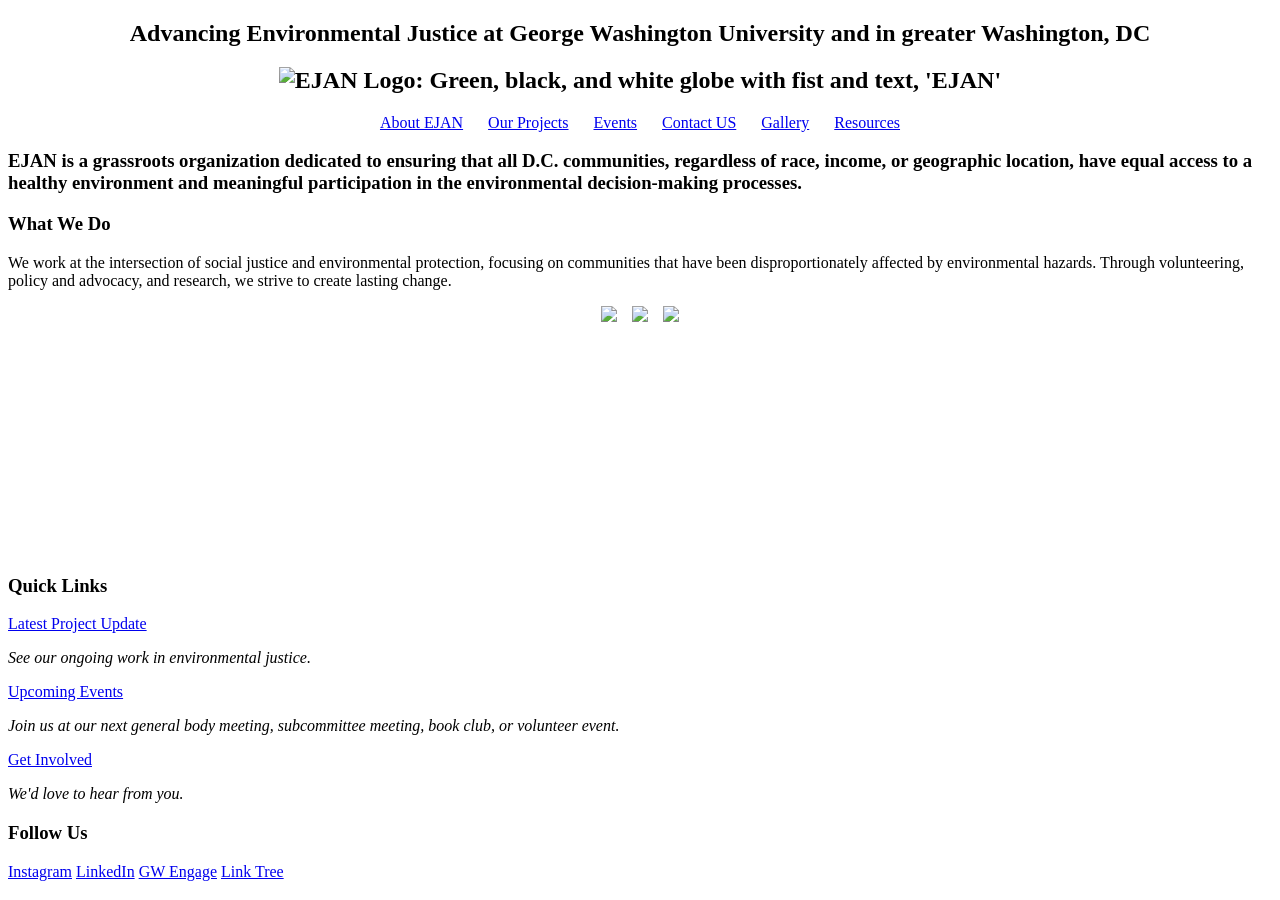
==== templates/index.html @ e321afaa "added index skeleton" ====
<!DOCTYPE html>
<html>
    <head>
        <title>EJAN</title>
    </head>
    <body>
        <div align="center">
            <h2>Advancing Environmental Justice at George Washington University and in greater Washington, DC<h2>
            <img src="static/images/EJAN-Logo.png" alt="EJAN Logo: Green, black, and white globe with fist and text, 'EJAN'" width="300"/>
        </div>
        <div style="display: flex; flex-direction: row; justify-content: center; gap: 25px;">
            <a href="/about">About EJAN</a>
            <a href="/projects">Our Projects</a>
            <a href="/events">Events</a>
            <a href="/contact">Contact US</a>
            <a href="/gallery">Gallery</a>
            <a href="/resources">Resources</a>
        </div>
        <h3>EJAN is a grassroots organization dedicated to ensuring that all D.C. communities, regardless of race, income, or geographic location, have equal access to a healthy environment and meaningful participation in the environmental decision-making processes.</h3>
        <h3>What We Do</h3>
        <p>We work at the intersection of social justice and environmental protection, focusing on communities that have been disproportionately affected by environmental hazards. Through volunteering, policy and advocacy, and research, we strive to create lasting change.</p>
        <div style="display: flex; flex-direction: row; justify-content: center; gap: 15px;">
            <img src="static/images/20250418-EKR-0039.jpeg" height="250px">
            <img src="static/images/IMG_1591.jpeg" height="250px">
            <img src="static/images/IMG_5464.jpeg" height="250px">
        </div>
        <h3>Quick Links</h3>
        <a href="/projects">Latest Project Update</a>
        <p style="font-style: italic;">See our ongoing work in environmental justice.</p>
        <a href="/events">Upcoming Events</a>
        <p style="font-style: italic;">Join us at our next general body meeting, subcommittee meeting, book club, or volunteer event.</p>
        <a href="/contact">Get Involved</a>
        <p style="font-style: italic;">We'd love to hear from you.</p>

        <h3>Follow Us</h3>
        <a href="https://www.instagram.com/gw_ejan/">Instagram</a>
        <a href="https://linkedin.com/company/environmental-justice-action-network">LinkedIn</a>
        <a href="https://gwu.campuslabs.com/engage/organization/ejan">GW Engage</a>
        <a href="https://linktr.ee/gw_ejan?fbclid=PAZXh0bgNhZW0CMTEAAaeeLjcwGDWIbdivwCwZev_uY15UP8skfEsOlZYx1JQ3EpCvKrPQUulLaiDTWA_aem_bQ1eVrKodqQTY0Hbn5JQxw">Link Tree</a>
    </body>
</html>
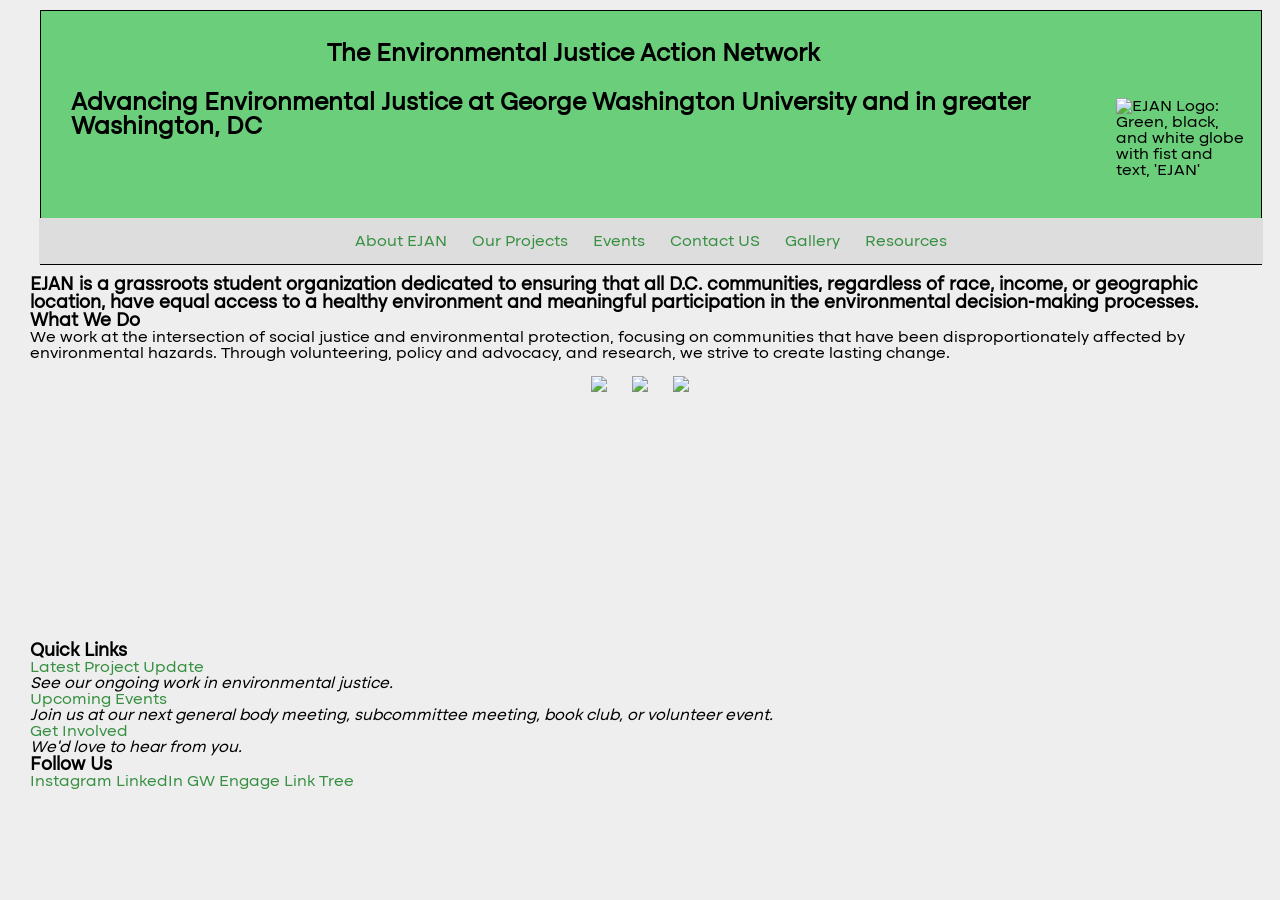
==== commit 4e5d0561: "update index and css" ====
--- a/templates/index.html
+++ b/templates/index.html
@@ -2,24 +2,30 @@
 <html>
     <head>
         <title>EJAN</title>
+        <link href="/static/style.css" rel="stylesheet" type="text/css" />
     </head>
     <body>
-        <div align="center">
-            <h2>Advancing Environmental Justice at George Washington University and in greater Washington, DC<h2>
-            <img src="static/images/EJAN-Logo.png" alt="EJAN Logo: Green, black, and white globe with fist and text, 'EJAN'" width="300"/>
+        <div style="flex-direction: column; border-style: double; border-width: 1px; padding: 0px; margin: 10px; background-color: #6bce7b; width: 100%;">
+            <div style="align-items: flex-end;">
+                <div style="flex-direction: column;">
+                    <h2>The Environmental Justice Action Network</h2>
+                    <h2>Advancing Environmental Justice at George Washington University and in greater Washington, DC<h2>
+                </div>
+                <img src="static/images/EJAN-Logo.png" alt="EJAN Logo: Green, black, and white globe with fist and text, 'EJAN'" width="150"/>
+            </div>
+            <div style="background-color: #dcdddc; width: 97.8%;">
+                <a href="/about">About EJAN</a>
+                <a href="/projects">Our Projects</a>
+                <a href="/events">Events</a>
+                <a href="/contact">Contact US</a>
+                <a href="/gallery">Gallery</a>
+                <a href="/resources">Resources</a>
+            </div>
         </div>
-        <div style="display: flex; flex-direction: row; justify-content: center; gap: 25px;">
-            <a href="/about">About EJAN</a>
-            <a href="/projects">Our Projects</a>
-            <a href="/events">Events</a>
-            <a href="/contact">Contact US</a>
-            <a href="/gallery">Gallery</a>
-            <a href="/resources">Resources</a>
-        </div>
-        <h3>EJAN is a grassroots organization dedicated to ensuring that all D.C. communities, regardless of race, income, or geographic location, have equal access to a healthy environment and meaningful participation in the environmental decision-making processes.</h3>
+        <h3>EJAN is a grassroots student organization dedicated to ensuring that all D.C. communities, regardless of race, income, or geographic location, have equal access to a healthy environment and meaningful participation in the environmental decision-making processes.</h3>
         <h3>What We Do</h3>
         <p>We work at the intersection of social justice and environmental protection, focusing on communities that have been disproportionately affected by environmental hazards. Through volunteering, policy and advocacy, and research, we strive to create lasting change.</p>
-        <div style="display: flex; flex-direction: row; justify-content: center; gap: 15px;">
+        <div>
             <img src="static/images/20250418-EKR-0039.jpeg" height="250px">
             <img src="static/images/IMG_1591.jpeg" height="250px">
             <img src="static/images/IMG_5464.jpeg" height="250px">
--- a/static/style.css
+++ b/static/style.css
@@ -0,0 +1,99 @@
+/* http://meyerweb.com/eric/tools/css/reset/ */
+html, body, div, span, applet, object, iframe,
+h1, h2, h3, h4, h5, h6, p, blockquote, pre,
+a, abbr, acronym, address, big, cite, code,
+del, dfn, em, img, ins, kbd, q, s, samp,
+small, strike, strong, sub, sup, tt, var,
+b, u, i, center,
+dl, dt, dd, ol, ul, li,
+fieldset, form, label, legend,
+table, caption, tbody, tfoot, thead, tr, th, td,
+article, aside, canvas, details, embed,
+figure, figcaption, footer, header, hgroup,
+menu, nav, output, ruby, section, summary,
+time, mark, audio, video {
+    margin: 0;
+    padding: 0;
+    border: 0;
+    font-size: 100%;
+    font: inherit;
+    vertical-align: baseline;
+}
+article, aside, details, figcaption, figure,
+footer, header, hgroup, menu, nav, section {
+    display: block;
+}
+body {
+    line-height: 1;
+}
+ol, ul {
+    list-style: none;
+}
+blockquote, q {
+    quotes: none;
+}
+blockquote:before, blockquote:after,
+q:before, q:after {
+    content: '';
+    content: none;
+}
+table {
+    border-spacing: 0;
+    text-align: center;
+    place-items: center;
+    margin: auto;
+    padding: 10px 0px;
+}
+
+/* our styles */
+
+@font-face {
+    font-family: altone;
+    src: url('/static/altone/Altone\ Trial-Regular.ttf')
+}
+
+body {
+    background-color: rgb(238, 238, 238);
+    font-family: altone;
+    margin: 0px 30px ; /* top, side */
+}
+
+h1 {
+    font-family: altone;
+    font-size: xx-large;
+    font-weight: bolder;
+}
+
+h2 {
+    font-family: altone;
+    font-size: x-large;
+    font-weight: bold;
+}
+
+h3 {
+    font-family: altone;
+    font-size: large;
+    font-weight: bold;
+}
+
+div {
+    display: flex; 
+    flex-direction: row; 
+    justify-content: center;
+    align-items: center;
+    gap: 25px;
+    padding: 15px;
+}
+
+a {
+    color: #379041;
+    text-decoration: none;
+}
+
+a:hover {
+    color: #216b2a;
+}
+
+a:active {
+    color: #379041;
+}
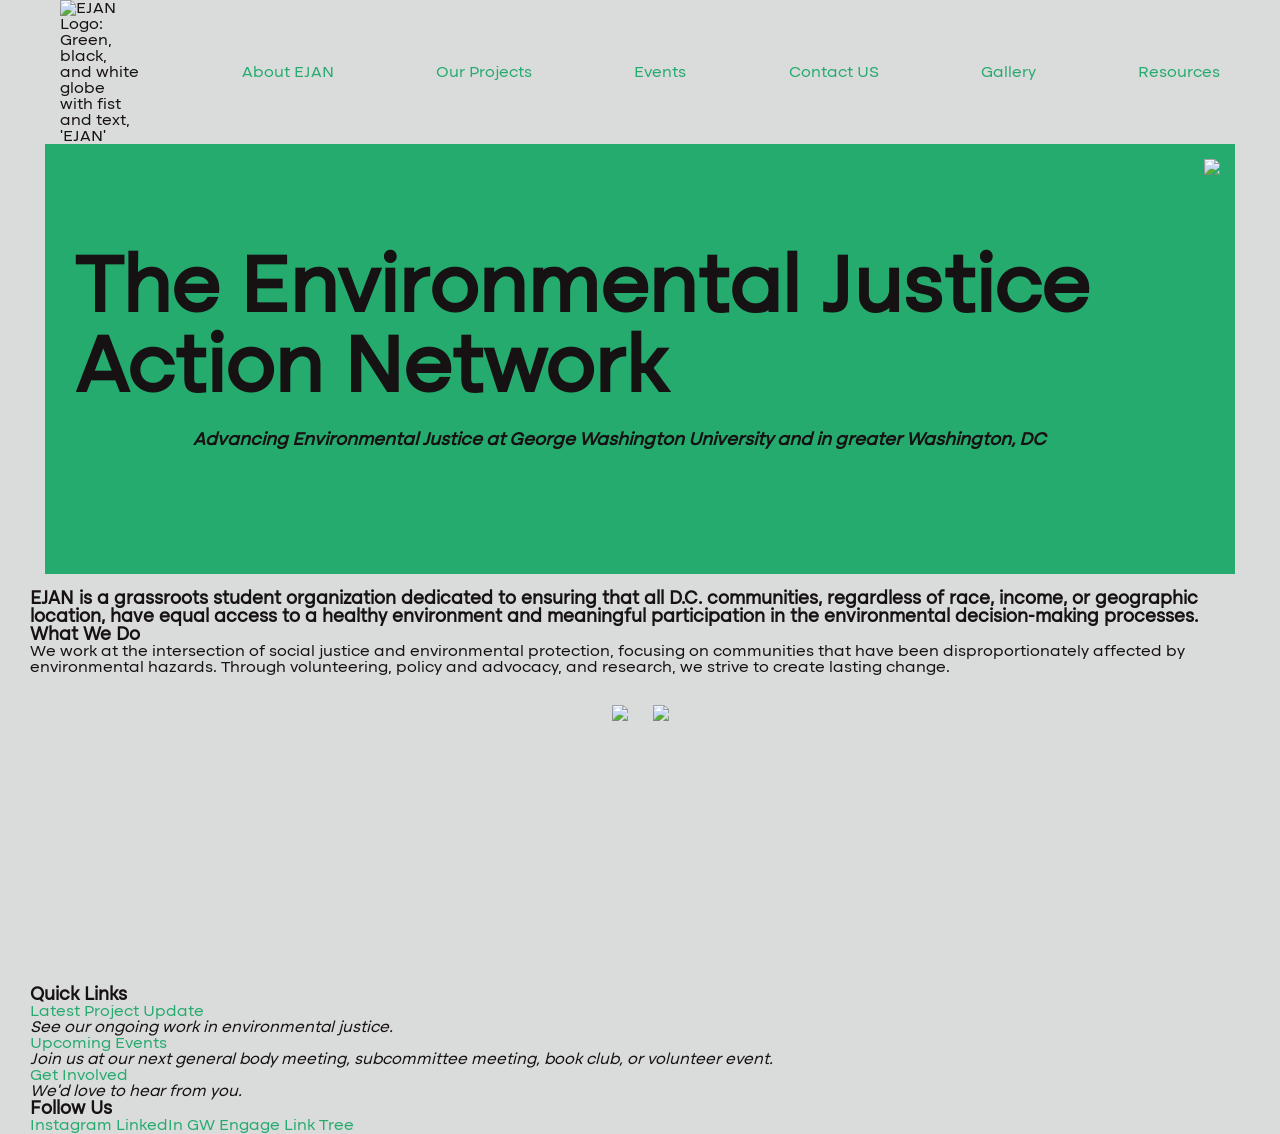
==== commit 8d00849f: "reorganized home page; added gcal embed to events page" ====
--- a/templates/index.html
+++ b/templates/index.html
@@ -5,31 +5,37 @@
         <link href="/static/style.css" rel="stylesheet" type="text/css" />
     </head>
     <body>
-        <div style="flex-direction: column; border-style: double; border-width: 1px; padding: 0px; margin: 10px; background-color: #6bce7b; width: 100%;">
-            <div style="align-items: flex-end;">
-                <div style="flex-direction: column;">
-                    <h2>The Environmental Justice Action Network</h2>
-                    <h2>Advancing Environmental Justice at George Washington University and in greater Washington, DC<h2>
-                </div>
-                <img src="static/images/EJAN-Logo.png" alt="EJAN Logo: Green, black, and white globe with fist and text, 'EJAN'" width="150"/>
+        <!-- HEADER -->
+        <div class="row" style="justify-content: space-between; gap: 50px; padding-top: 0%; padding-bottom: 0%; margin-bottom: 0%; margin-top: 0%;">
+            <img src="static/images/EJAN-Logo.png" alt="EJAN Logo: Green, black, and white globe with fist and text, 'EJAN'" width="80px;"/>
+            <a href="/about">About EJAN</a>
+            <a href="/projects">Our Projects</a>
+            <a href="/events">Events</a>
+            <a href="/contact">Contact US</a>
+            <a href="/gallery">Gallery</a>
+            <a href="/resources">Resources</a>
+        </div>
+
+        <!-- BODY: MAIN -->
+        <div class="row" style="justify-content: space-around; background-color: #26AB6E; margin-top: 0%;">
+            <div class="column" style="padding: 0%; margin-bottom: 0%; margin-top: 0%;">
+                <h1>The Environmental Justice Action Network</h1>
+                <h3 style="font-style: italic;">Advancing Environmental Justice at George Washington University and in greater Washington, DC<h3>
             </div>
-            <div style="background-color: #dcdddc; width: 97.8%;">
-                <a href="/about">About EJAN</a>
-                <a href="/projects">Our Projects</a>
-                <a href="/events">Events</a>
-                <a href="/contact">Contact US</a>
-                <a href="/gallery">Gallery</a>
-                <a href="/resources">Resources</a>
-            </div>
+            <img src="static/images/20250418-EKR-0039.jpeg" height="400px">
         </div>
+        
         <h3>EJAN is a grassroots student organization dedicated to ensuring that all D.C. communities, regardless of race, income, or geographic location, have equal access to a healthy environment and meaningful participation in the environmental decision-making processes.</h3>
         <h3>What We Do</h3>
         <p>We work at the intersection of social justice and environmental protection, focusing on communities that have been disproportionately affected by environmental hazards. Through volunteering, policy and advocacy, and research, we strive to create lasting change.</p>
-        <div>
-            <img src="static/images/20250418-EKR-0039.jpeg" height="250px">
+        <!-- BODY: IMAGES -->
+        <div class="row">
+            
             <img src="static/images/IMG_1591.jpeg" height="250px">
             <img src="static/images/IMG_5464.jpeg" height="250px">
         </div>
+
+        <!-- BODY: LINKS -->
         <h3>Quick Links</h3>
         <a href="/projects">Latest Project Update</a>
         <p style="font-style: italic;">See our ongoing work in environmental justice.</p>
@@ -38,6 +44,7 @@
         <a href="/contact">Get Involved</a>
         <p style="font-style: italic;">We'd love to hear from you.</p>
 
+        <!-- FOOTER -->
         <h3>Follow Us</h3>
         <a href="https://www.instagram.com/gw_ejan/">Instagram</a>
         <a href="https://linkedin.com/company/environmental-justice-action-network">LinkedIn</a>
--- a/static/style.css
+++ b/static/style.css
@@ -53,20 +53,21 @@
 }
 
 body {
-    background-color: rgb(238, 238, 238);
+    background-color: #DADBDB;
+    color: #161213; 
     font-family: altone;
     margin: 0px 30px ; /* top, side */
 }
 
 h1 {
     font-family: altone;
-    font-size: xx-large;
+    font-size: 60pt;
     font-weight: bolder;
 }
 
 h2 {
     font-family: altone;
-    font-size: x-large;
+    font-size: 30pt;
     font-weight: bold;
 }
 
@@ -76,17 +77,28 @@
     font-weight: bold;
 }
 
-div {
+.row {
     display: flex; 
     flex-direction: row; 
     justify-content: center;
     align-items: center;
     gap: 25px;
     padding: 15px;
+    margin: 15px;
+}
+
+.column {
+    display: flex; 
+    flex-direction: column; 
+    justify-content: center;
+    align-items: center;
+    gap: 25px;
+    padding: 15px;
+    margin: 15px;
 }
 
 a {
-    color: #379041;
+    color: #26AB6E;
     text-decoration: none;
 }
 
@@ -95,5 +107,5 @@
 }
 
 a:active {
-    color: #379041;
+    color: #26AB6E;
 }
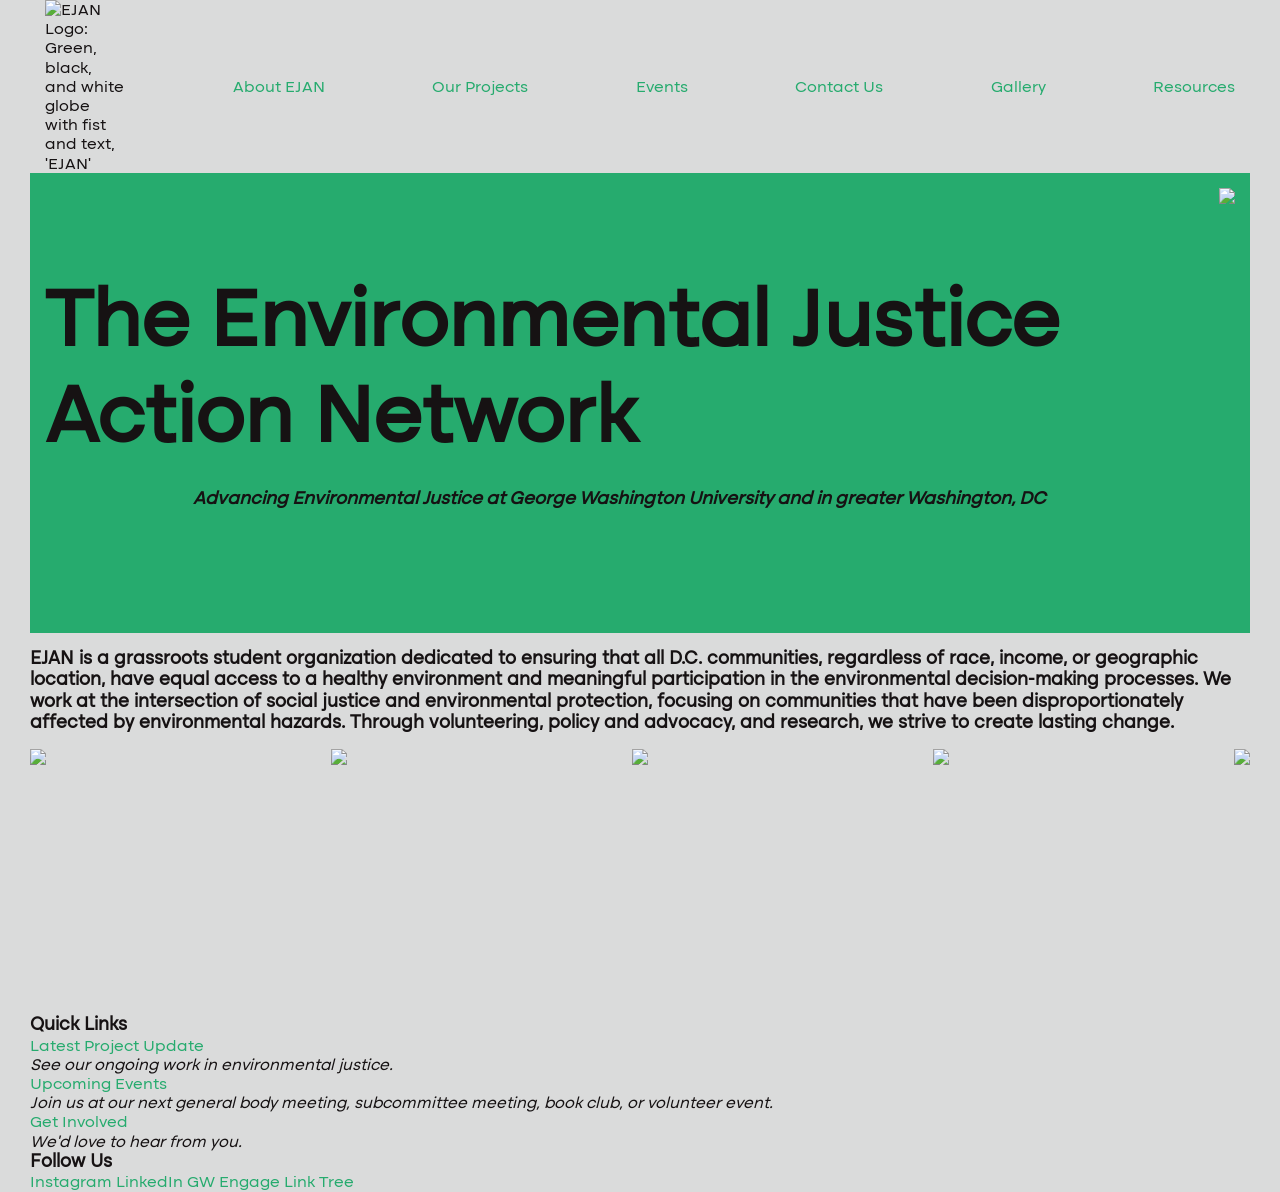
==== commit f3168ee4: "added eboard bios" ====
--- a/templates/index.html
+++ b/templates/index.html
@@ -3,6 +3,7 @@
     <head>
         <title>EJAN</title>
         <link href="/static/style.css" rel="stylesheet" type="text/css" />
+        <link rel="icon" href="static/images/EJAN-Logo.png">
     </head>
     <body>
         <!-- HEADER -->
@@ -11,7 +12,7 @@
             <a href="/about">About EJAN</a>
             <a href="/projects">Our Projects</a>
             <a href="/events">Events</a>
-            <a href="/contact">Contact US</a>
+            <a href="/contact">Contact Us</a>
             <a href="/gallery">Gallery</a>
             <a href="/resources">Resources</a>
         </div>
@@ -22,17 +23,19 @@
                 <h1>The Environmental Justice Action Network</h1>
                 <h3 style="font-style: italic;">Advancing Environmental Justice at George Washington University and in greater Washington, DC<h3>
             </div>
-            <img src="static/images/20250418-EKR-0039.jpeg" height="400px">
+            <img src="static/images/20250418-EKR-0039.jpeg" height="430px">
         </div>
         
-        <h3>EJAN is a grassroots student organization dedicated to ensuring that all D.C. communities, regardless of race, income, or geographic location, have equal access to a healthy environment and meaningful participation in the environmental decision-making processes.</h3>
-        <h3>What We Do</h3>
-        <p>We work at the intersection of social justice and environmental protection, focusing on communities that have been disproportionately affected by environmental hazards. Through volunteering, policy and advocacy, and research, we strive to create lasting change.</p>
+        <h3>EJAN is a grassroots student organization dedicated to ensuring that all D.C. communities, regardless of race, income, or geographic location, have equal access to a healthy environment and meaningful participation in the environmental decision-making processes. 
+            We work at the intersection of social justice and environmental protection, focusing on communities that have been disproportionately affected by environmental hazards. Through volunteering, policy and advocacy, and research, we strive to create lasting change.</h3>
+        
         <!-- BODY: IMAGES -->
-        <div class="row">
-            
-            <img src="static/images/IMG_1591.jpeg" height="250px">
-            <img src="static/images/IMG_5464.jpeg" height="250px">
+        <div class="row" style="justify-content: space-between; padding: 0%;">
+            <img src="static/images/20250418-EKR-0035.jpeg" height="250px">
+            <img src="static/images/20260227_103141_8864DC.jpeg" height="250px">
+            <img src="static/images/20260228_134546_84A495.jpeg" height="250px">
+            <img src="static/images/20260123_163246_8A15FE.jpeg" height="250px">
+            <img src="static/images/20260214_125852_87034F.jpeg" height="250px">
         </div>
 
         <!-- BODY: LINKS -->
--- a/static/style.css
+++ b/static/style.css
@@ -57,6 +57,7 @@
     color: #161213; 
     font-family: altone;
     margin: 0px 30px ; /* top, side */
+    line-height: 1.2;
 }
 
 h1 {
@@ -84,7 +85,8 @@
     align-items: center;
     gap: 25px;
     padding: 15px;
-    margin: 15px;
+    margin-top: 15px;
+    margin-bottom: 15px;
 }
 
 .column {
@@ -94,7 +96,8 @@
     align-items: center;
     gap: 25px;
     padding: 15px;
-    margin: 15px;
+    margin-top: 15px;
+    margin-bottom: 15px;
 }
 
 a {
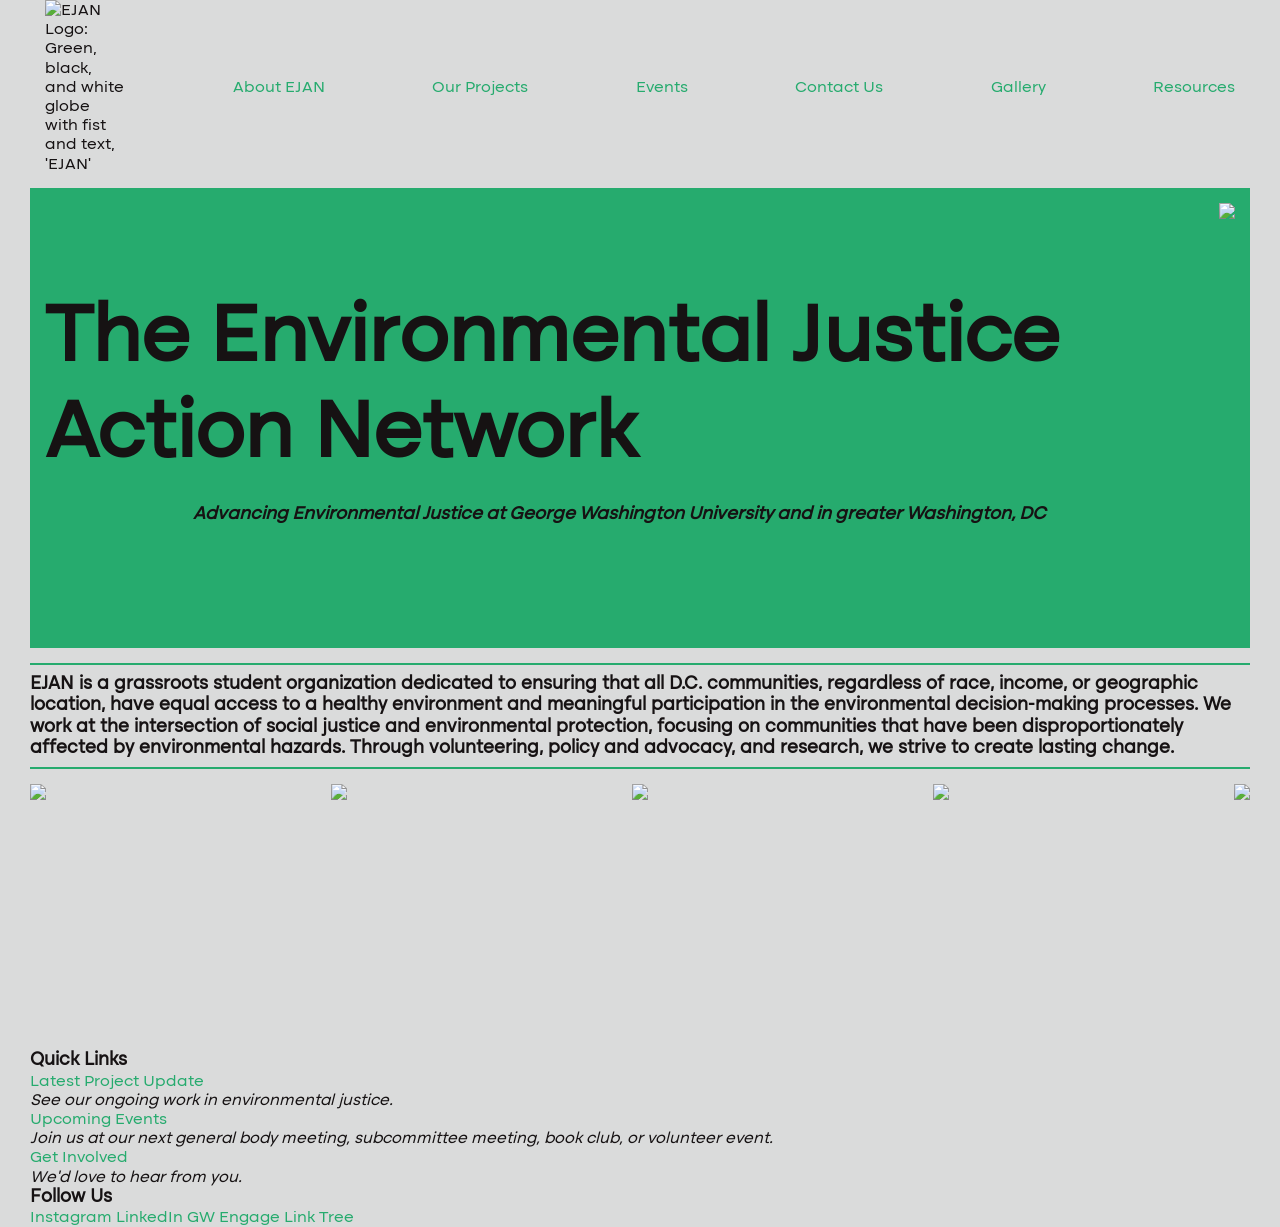
==== commit 3e8177a9: "added subcommittee info on projects page" ====
--- a/templates/index.html
+++ b/templates/index.html
@@ -17,18 +17,23 @@
             <a href="/resources">Resources</a>
         </div>
 
+
         <!-- BODY: MAIN -->
-        <div class="row" style="justify-content: space-around; background-color: #26AB6E; margin-top: 0%;">
+        <div class="row" style="justify-content: space-around; background-color: #26AB6E;">
             <div class="column" style="padding: 0%; margin-bottom: 0%; margin-top: 0%;">
                 <h1>The Environmental Justice Action Network</h1>
                 <h3 style="font-style: italic;">Advancing Environmental Justice at George Washington University and in greater Washington, DC<h3>
             </div>
             <img src="static/images/20250418-EKR-0039.jpeg" height="430px">
         </div>
-        
+
+        <hr> 
+
         <h3>EJAN is a grassroots student organization dedicated to ensuring that all D.C. communities, regardless of race, income, or geographic location, have equal access to a healthy environment and meaningful participation in the environmental decision-making processes. 
             We work at the intersection of social justice and environmental protection, focusing on communities that have been disproportionately affected by environmental hazards. Through volunteering, policy and advocacy, and research, we strive to create lasting change.</h3>
         
+        <hr>
+
         <!-- BODY: IMAGES -->
         <div class="row" style="justify-content: space-between; padding: 0%;">
             <img src="static/images/20250418-EKR-0035.jpeg" height="250px">
--- a/static/style.css
+++ b/static/style.css
@@ -78,6 +78,13 @@
     font-weight: bold;
 }
 
+hr {
+    height: 2px;
+    border-width:0;
+    color:#26AB6E;
+    background-color:#26AB6E;
+}
+
 .row {
     display: flex; 
     flex-direction: row; 
@@ -100,6 +107,32 @@
     margin-bottom: 15px;
 }
 
+.tile {
+    display: flex; 
+    flex-direction: column; 
+    justify-content: center;
+    align-items: center;
+    gap: 25px;
+    padding: 15px;
+    margin: 15px;
+    background-color: #26AB6E;
+    height: 220px; 
+    width: 220px;
+    text-align: center;
+}
+
+.project {
+    display: flex; 
+    flex-direction: column; 
+    justify-content: center;
+    align-items: flex-start;
+    align-content: space-between;
+    gap: 25px;
+    padding: 15px;
+    background-color: #26AB6E;
+    height: 500px;
+}
+
 a {
     color: #26AB6E;
     text-decoration: none;
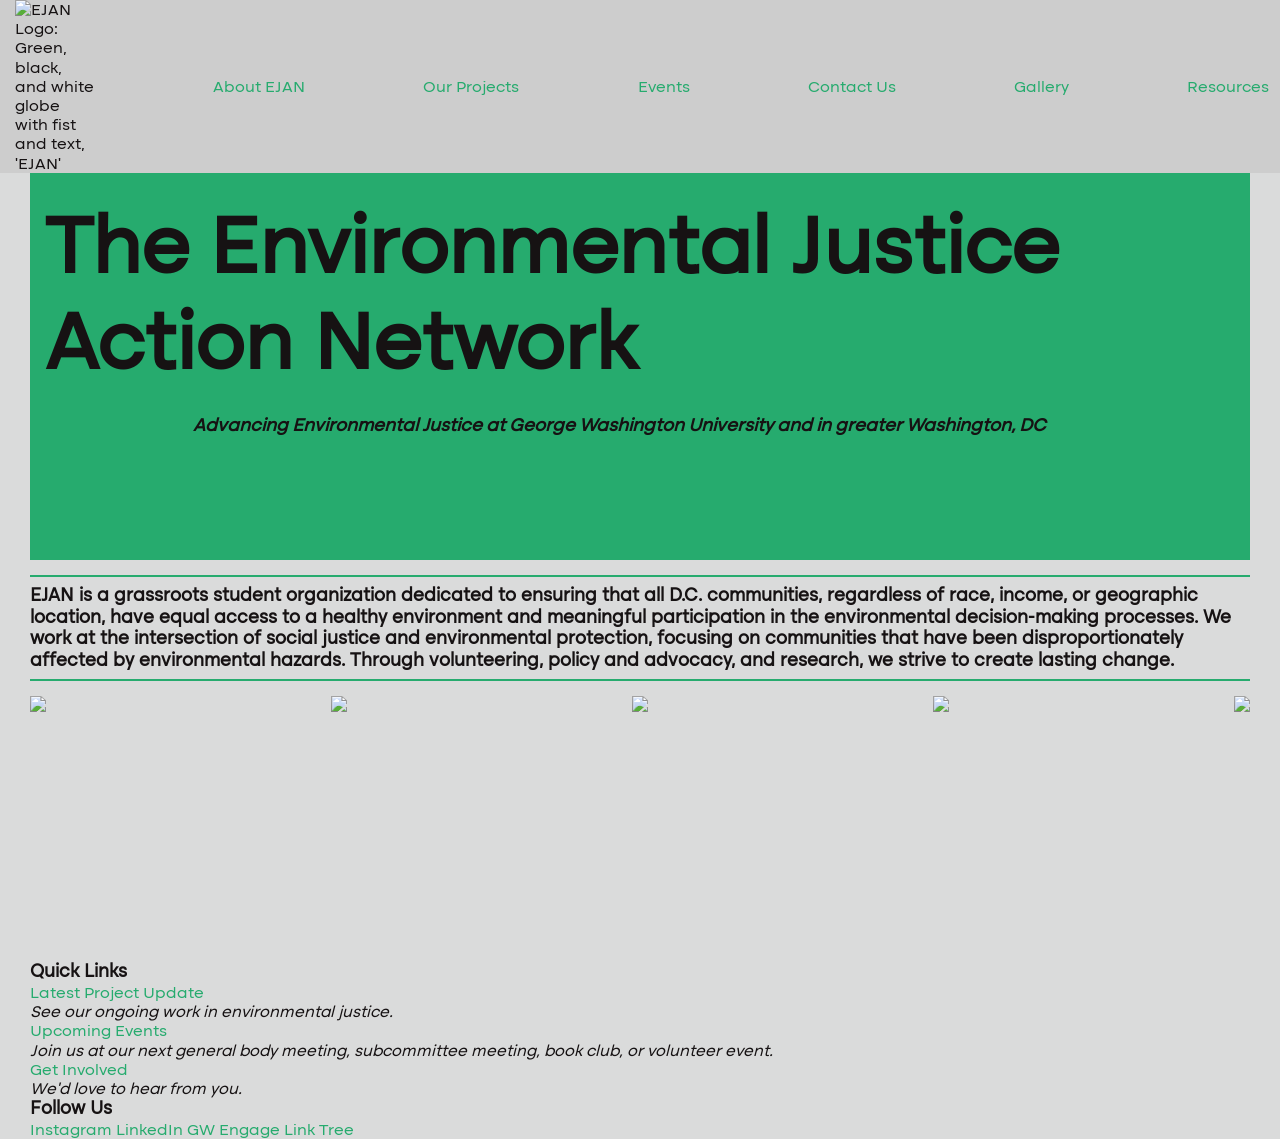
==== commit b2910a15: "updated header, contact page, other minor edits" ====
--- a/templates/index.html
+++ b/templates/index.html
@@ -7,7 +7,7 @@
     </head>
     <body>
         <!-- HEADER -->
-        <div class="row" style="justify-content: space-between; gap: 50px; padding-top: 0%; padding-bottom: 0%; margin-bottom: 0%; margin-top: 0%;">
+        <div class="header">
             <img src="static/images/EJAN-Logo.png" alt="EJAN Logo: Green, black, and white globe with fist and text, 'EJAN'" width="80px;"/>
             <a href="/about">About EJAN</a>
             <a href="/projects">Our Projects</a>
@@ -19,44 +19,46 @@
 
 
         <!-- BODY: MAIN -->
-        <div class="row" style="justify-content: space-around; background-color: #26AB6E;">
-            <div class="column" style="padding: 0%; margin-bottom: 0%; margin-top: 0%;">
-                <h1>The Environmental Justice Action Network</h1>
-                <h3 style="font-style: italic;">Advancing Environmental Justice at George Washington University and in greater Washington, DC<h3>
+        <div class="content">
+            <div class="row" style="justify-content: space-around; background-color: #26AB6E;">
+                <div class="column" style="padding: 0%; margin-bottom: 0%; margin-top: 0%;">
+                    <h1>The Environmental Justice Action Network</h1>
+                    <h3 style="font-style: italic;">Advancing Environmental Justice at George Washington University and in greater Washington, DC<h3>
+                </div>
+                <img src="static/images/20250418-EKR-0039.jpeg" height="430px">
             </div>
-            <img src="static/images/20250418-EKR-0039.jpeg" height="430px">
+
+            <hr> 
+
+            <h3>EJAN is a grassroots student organization dedicated to ensuring that all D.C. communities, regardless of race, income, or geographic location, have equal access to a healthy environment and meaningful participation in the environmental decision-making processes. 
+                We work at the intersection of social justice and environmental protection, focusing on communities that have been disproportionately affected by environmental hazards. Through volunteering, policy and advocacy, and research, we strive to create lasting change.</h3>
+            
+            <hr>
+
+            <!-- BODY: IMAGES -->
+            <div class="row" style="justify-content: space-between; padding: 0%;">
+                <img src="static/images/20250418-EKR-0035.jpeg" height="250px">
+                <img src="static/images/20260227_103141_8864DC.jpeg" height="250px">
+                <img src="static/images/20260228_134546_84A495.jpeg" height="250px">
+                <img src="static/images/20260123_163246_8A15FE.jpeg" height="250px">
+                <img src="static/images/20260214_125852_87034F.jpeg" height="250px">
+            </div>
+
+            <!-- BODY: LINKS -->
+            <h3>Quick Links</h3>
+            <a href="/projects">Latest Project Update</a>
+            <p style="font-style: italic;">See our ongoing work in environmental justice.</p>
+            <a href="/events">Upcoming Events</a>
+            <p style="font-style: italic;">Join us at our next general body meeting, subcommittee meeting, book club, or volunteer event.</p>
+            <a href="/contact">Get Involved</a>
+            <p style="font-style: italic;">We'd love to hear from you.</p>
+
+            <!-- FOOTER -->
+            <h3>Follow Us</h3>
+            <a href="https://www.instagram.com/gw_ejan/">Instagram</a>
+            <a href="https://linkedin.com/company/environmental-justice-action-network">LinkedIn</a>
+            <a href="https://gwu.campuslabs.com/engage/organization/ejan">GW Engage</a>
+            <a href="https://linktr.ee/gw_ejan">Link Tree</a>
         </div>
-
-        <hr> 
-
-        <h3>EJAN is a grassroots student organization dedicated to ensuring that all D.C. communities, regardless of race, income, or geographic location, have equal access to a healthy environment and meaningful participation in the environmental decision-making processes. 
-            We work at the intersection of social justice and environmental protection, focusing on communities that have been disproportionately affected by environmental hazards. Through volunteering, policy and advocacy, and research, we strive to create lasting change.</h3>
-        
-        <hr>
-
-        <!-- BODY: IMAGES -->
-        <div class="row" style="justify-content: space-between; padding: 0%;">
-            <img src="static/images/20250418-EKR-0035.jpeg" height="250px">
-            <img src="static/images/20260227_103141_8864DC.jpeg" height="250px">
-            <img src="static/images/20260228_134546_84A495.jpeg" height="250px">
-            <img src="static/images/20260123_163246_8A15FE.jpeg" height="250px">
-            <img src="static/images/20260214_125852_87034F.jpeg" height="250px">
-        </div>
-
-        <!-- BODY: LINKS -->
-        <h3>Quick Links</h3>
-        <a href="/projects">Latest Project Update</a>
-        <p style="font-style: italic;">See our ongoing work in environmental justice.</p>
-        <a href="/events">Upcoming Events</a>
-        <p style="font-style: italic;">Join us at our next general body meeting, subcommittee meeting, book club, or volunteer event.</p>
-        <a href="/contact">Get Involved</a>
-        <p style="font-style: italic;">We'd love to hear from you.</p>
-
-        <!-- FOOTER -->
-        <h3>Follow Us</h3>
-        <a href="https://www.instagram.com/gw_ejan/">Instagram</a>
-        <a href="https://linkedin.com/company/environmental-justice-action-network">LinkedIn</a>
-        <a href="https://gwu.campuslabs.com/engage/organization/ejan">GW Engage</a>
-        <a href="https://linktr.ee/gw_ejan?fbclid=PAZXh0bgNhZW0CMTEAAaeeLjcwGDWIbdivwCwZev_uY15UP8skfEsOlZYx1JQ3EpCvKrPQUulLaiDTWA_aem_bQ1eVrKodqQTY0Hbn5JQxw">Link Tree</a>
     </body>
 </html>
--- a/static/style.css
+++ b/static/style.css
@@ -85,6 +85,34 @@
     background-color:#26AB6E;
 }
 
+input {
+    background-color: #DADBDB;
+    font-family: altone;
+    line-height: 1.7;
+    border: none;
+}
+
+input[type=submit]:hover {
+    background-color: #8A8B8B;
+    font-family: altone;
+}
+
+.contact {
+    color: #161213 ;
+    background-color: #DADBDB;
+    display: flex;
+    flex-direction: column;
+    justify-content: flex-start;
+    align-items: flex-start;
+    gap: 10px;
+    line-height: 1.7;
+    padding: 5px;
+}
+
+.contact:hover {
+    color: #26AB6E;
+}
+
 .row {
     display: flex; 
     flex-direction: row; 
@@ -105,6 +133,28 @@
     padding: 15px;
     margin-top: 15px;
     margin-bottom: 15px;
+}
+
+.header {
+    display: flex; 
+    flex-direction: row; 
+    justify-content: space-between; 
+    align-items: center;
+    gap: 50px; 
+    padding: 15px;
+    padding-top: 0%; 
+    padding-bottom: 0%; 
+    margin: 0%;
+    margin-top: -100px;
+    margin-left: -30px;
+    width: 98%;
+    background-color: #cdcdcd; 
+    position: fixed;
+    z-index: 0;
+}
+
+.content {
+    margin-top: 100px;
 }
 
 .tile {
